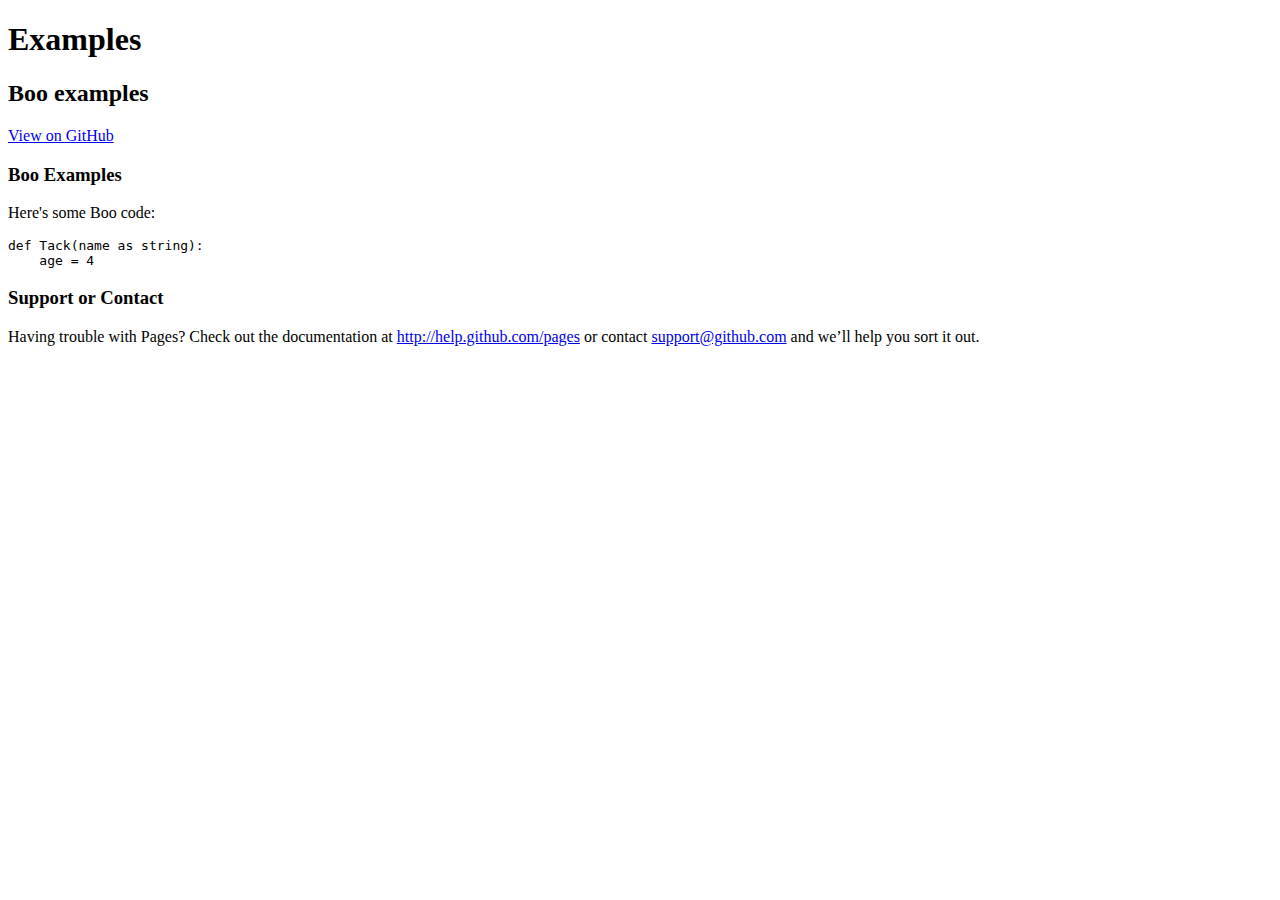
==== index.html @ eab3e67d "Replace master branch with page content via GitHub" ====
<!DOCTYPE html>
<html>
  <head>
    <meta charset='utf-8'>
    <meta http-equiv="X-UA-Compatible" content="chrome=1">

    <link rel="stylesheet" type="text/css" href="stylesheets/stylesheet.css" media="screen">
    <link rel="stylesheet" type="text/css" href="stylesheets/pygment_trac.css" media="screen">
    <link rel="stylesheet" type="text/css" href="stylesheets/print.css" media="print">

    <title>Examples by boo-language</title>
  </head>

  <body>

    <header>
      <div class="container">
        <h1>Examples</h1>
        <h2>Boo examples</h2>

        <section id="downloads">
          <a href="https://github.com/boo-language" class="btn btn-github"><span class="icon"></span>View on GitHub</a>
        </section>
      </div>
    </header>

    <div class="container">
      <section id="main_content">
        <h3>
<a name="boo-examples" class="anchor" href="#boo-examples"><span class="octicon octicon-link"></span></a>Boo Examples</h3>

<p>Here's some Boo code:</p>

<div class="highlight highlight-Boo"><pre><span class="k">def</span> <span class="nf">Tack</span><span class="p">(</span><span class="n">name</span> <span class="k">as</span> <span class="n">string</span><span class="p">):</span>
    <span class="n">age</span> <span class="o">=</span> <span class="mi">4</span>
</pre></div>

<h3>
<a name="support-or-contact" class="anchor" href="#support-or-contact"><span class="octicon octicon-link"></span></a>Support or Contact</h3>

<p>Having trouble with Pages? Check out the documentation at <a href="http://help.github.com/pages">http://help.github.com/pages</a> or contact <a href="mailto:support@github.com">support@github.com</a> and we’ll help you sort it out.</p>
      </section>
    </div>

    
  </body>
</html>
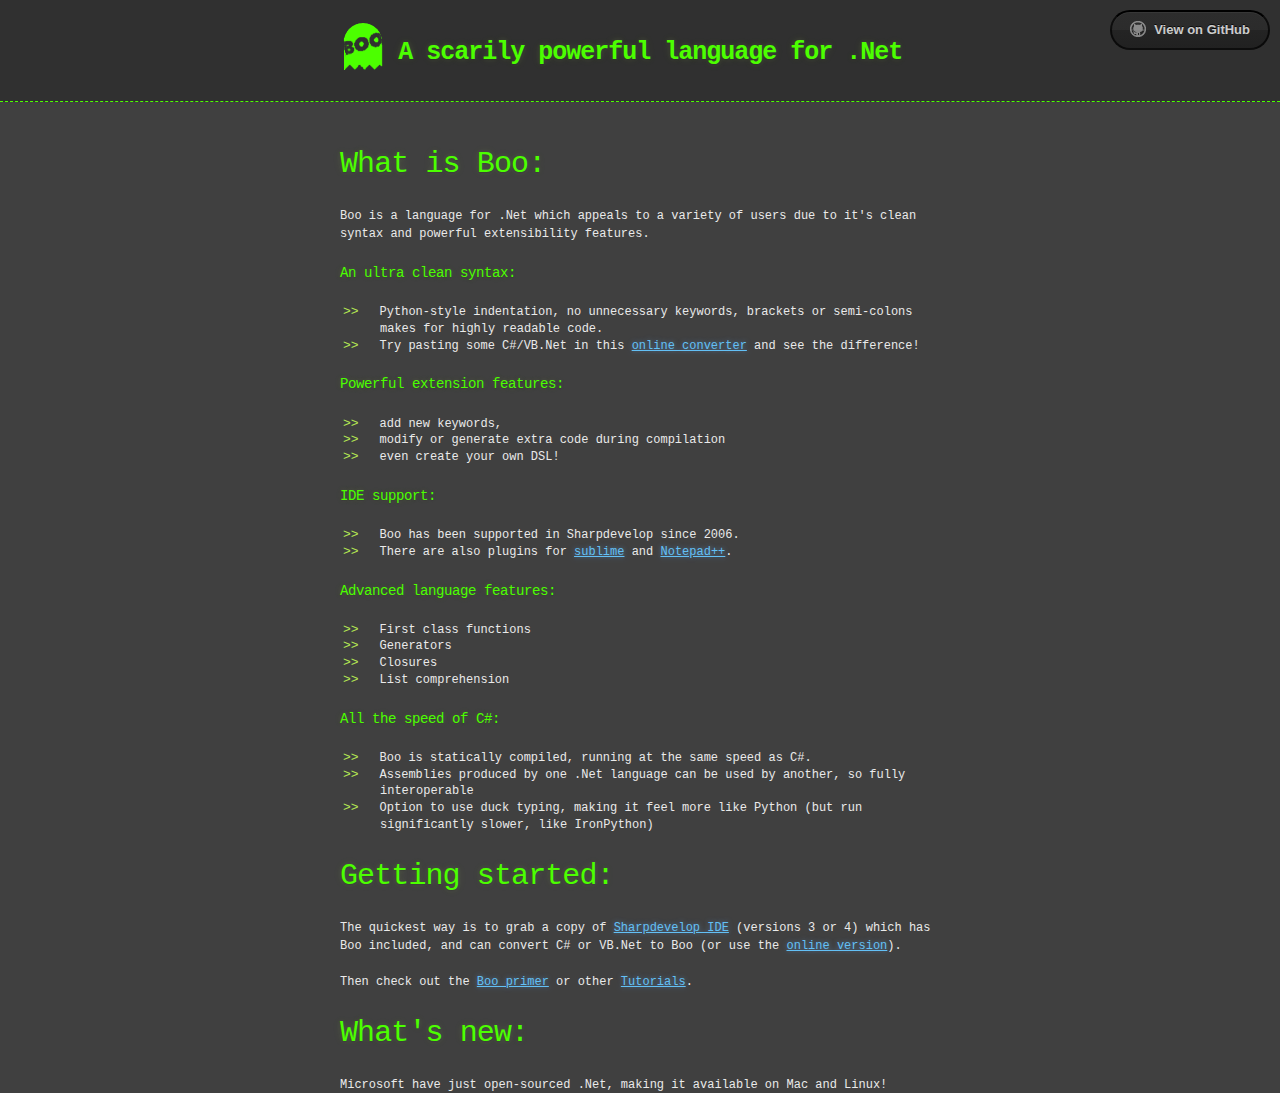
==== commit cd62d7c1: "Changes from Mynt." ====
--- a/index.html
+++ b/index.html
@@ -4,44 +4,76 @@
     <meta charset='utf-8'>
     <meta http-equiv="X-UA-Compatible" content="chrome=1">
 
-    <link rel="stylesheet" type="text/css" href="stylesheets/stylesheet.css" media="screen">
-    <link rel="stylesheet" type="text/css" href="stylesheets/pygment_trac.css" media="screen">
-    <link rel="stylesheet" type="text/css" href="stylesheets/print.css" media="print">
+    <link href="/assets/css/stylesheet.css" rel="stylesheet" media="screen">
+    <link href="/assets/css/pygments.css" rel="stylesheet" media="screen">
 
-    <title>Examples by boo-language</title>
+    <title>Boo programming language</title>
   </head>
 
   <body>
 
     <header>
       <div class="container">
-        <h1>Examples</h1>
-        <h2>Boo examples</h2>
-
-        <section id="downloads">
-          <a href="https://github.com/boo-language" class="btn btn-github"><span class="icon"></span>View on GitHub</a>
+        <img src="/assets/images/logo.png"/>
+        <h1>A scarily powerful language for .Net</h1>
+        <section id="githubLink">
+          <a href="https://github.com/bamboo/boo" class="btn btn-github"><span class="icon"></span>View on GitHub</a>
         </section>
       </div>
     </header>
 
     <div class="container">
-      <section id="main_content">
-        <h3>
-<a name="boo-examples" class="anchor" href="#boo-examples"><span class="octicon octicon-link"></span></a>Boo Examples</h3>
 
-<p>Here's some Boo code:</p>
+        
 
-<div class="highlight highlight-Boo"><pre><span class="k">def</span> <span class="nf">Tack</span><span class="p">(</span><span class="n">name</span> <span class="k">as</span> <span class="n">string</span><span class="p">):</span>
-    <span class="n">age</span> <span class="o">=</span> <span class="mi">4</span>
-</pre></div>
+<div class="homepage">
 
-<h3>
-<a name="support-or-contact" class="anchor" href="#support-or-contact"><span class="octicon octicon-link"></span></a>Support or Contact</h3>
+<h2>What is Boo:</h2>
 
-<p>Having trouble with Pages? Check out the documentation at <a href="http://help.github.com/pages">http://help.github.com/pages</a> or contact <a href="mailto:support@github.com">support@github.com</a> and we’ll help you sort it out.</p>
-      </section>
+Boo is a language for .Net which appeals to a variety of users due to it's clean syntax and powerful extensibility features.
+
+<h3>An ultra clean syntax:</h3>
+    <ul>
+        <li>Python-style indentation, no unnecessary keywords, brackets or semi-colons makes for highly readable code.
+        <li>Try pasting some C#/VB.Net in this <a href="http://codeconverter.sharpdevelop.net/SnippetConverter.aspx"> online converter</a> and see the difference!</li>
+    </ul>
+<h3>Powerful extension features:</h3>
+    <ul>
+        <li>add new keywords, </li>
+        <li>modify or generate extra code during compilation</li>
+        <li>even create your own DSL!</li>
+	</ul>
+<h3>IDE support:</h3>
+    <ul>
+        <li>Boo has been supported in Sharpdevelop since 2006.</li>
+        <li>There are also plugins for <a href="https://github.com/Shammah/boo-sublime">sublime</a> and <a href="https://groups.google.com/forum/#!topic/boolang/WUcSQOn0nEU">Notepad++</a>.</li>
+	</ul>
+</p>
+<h3>Advanced language features:</h3>
+    <ul>
+        <li>First class functions</li>
+        <li>Generators</li>
+        <li>Closures</li>
+        <li>List comprehension</li>
+	</ul>
+<h3>All the speed of C#:</h3>
+    <ul>
+        <li>Boo is statically compiled, running at the same speed as C#.</li>
+        <li>Assemblies produced by one .Net language can be used by another, so fully interoperable</li>
+        <li>Option to use duck typing, making it feel more like Python (but run significantly slower, like IronPython)</li>
+	</ul>
+	
+<h2>Getting started:</h2>
+	The quickest way is to grab a copy of <a href="http://www.icsharpcode.net/opensource/sd/">Sharpdevelop IDE</a> (versions 3 or 4) which has Boo included, 
+    and can convert C# or VB.Net to Boo (or use the <a href="http://codeconverter.sharpdevelop.net/SnippetConverter.aspx"> online version</a>).<br/><br/>
+	Then check out the <a href="https://github.com/bamboo/boo/wiki/Boo-Primer">Boo primer</a> or other <a href="https://github.com/bamboo/boo/wiki/Tutorials">Tutorials</a>.
+	
+<h2>What's new:</h2>
+	Microsoft have just open-sourced .Net, making it available on Mac and Linux!
+
+</div><!--homepage-->
+
+
     </div>
-
-    
   </body>
 </html>--- a/assets/css/stylesheet.css
+++ b/assets/css/stylesheet.css
@@ -0,0 +1,272 @@
+body {
+  margin: 0;
+  padding: 0;
+  background: #404040;
+  color: #eaeaea;
+  font-size: 12px;
+  line-height: 1.5;
+  font-family: Monaco, "Bitstream Vera Sans Mono", "Lucida Console", Terminal, monospace;
+}
+
+/* General & 'Reset' Stuff */
+
+.container {
+  width: 90%;
+  max-width: 600px;
+  margin: 0 auto;
+}
+
+section {
+  display: block;
+  margin: 0 0 20px 0;
+}
+
+h1, h2, h3, h4, h5, h6 {
+  margin: 0 0 20px;
+}
+
+li {
+  line-height: 1.4 ;
+}
+
+/* Header, <header>
+   header   - container
+   h1       - project name
+   h2       - project description
+*/
+
+header {
+  background: #303030;
+  width: 100%;
+  border-bottom: 1px dashed #4CFF00;
+  padding: 20px 0;
+  margin: 0 0 40px 0;
+}
+
+header h1 {
+  font-size: 25px;
+  display:inline-block;
+  margin: 14px 0 0 0;
+  font-weight: bold;
+  font-family: Monaco, "Bitstream Vera Sans Mono", "Lucida Console", Terminal, monospace;
+  color: #4CFF00;
+  text-shadow: 0 1px 1px rgba(0, 0, 0, 0.1),
+               0 0 5px rgba(181, 232, 83, 0.1),
+               0 0 10px rgba(181, 232, 83, 0.1);
+  letter-spacing: -1px;
+  -webkit-font-smoothing: antialiased;
+  vertical-align: top;
+}
+
+
+header h2 {
+  font-size: 18px;
+  font-weight: 300;
+  color: #666;
+}
+
+#githubLink{
+    position:absolute;
+    top:10px;
+    right:10px;
+}
+
+#logo{
+    position:absolute;
+    top:10px;
+    left:10px;
+}
+
+#downloads .btn {
+  display: inline-block;
+  text-align: center;
+  margin: 0;
+}
+
+/* Main Content
+*/
+
+#main_content {
+  width: 100%;
+  -webkit-font-smoothing: antialiased;
+}
+section img {
+  max-width: 100%
+}
+
+h1, h2, h3, h4, h5, h6 {
+  font-weight: normal;
+  font-family: Monaco, "Bitstream Vera Sans Mono", "Lucida Console", Terminal, monospace;
+  color: #4CFF00;
+  letter-spacing: -0.03em;
+  text-shadow: 0 1px 1px rgba(0, 0, 0, 0.1),
+               0 0 5px rgba(181, 232, 83, 0.1),
+               0 0 10px rgba(181, 232, 83, 0.1);
+}
+
+#main_content h1 {
+  font-size: 30px;
+}
+
+#main_content h2 {
+  font-size: 24px;
+}
+
+#main_content h3 {
+  font-size: 18px;
+}
+
+#main_content h4 {
+  font-size: 14px;
+}
+
+#main_content h5 {
+  font-size: 12px;
+  text-transform: uppercase;
+  margin: 0 0 5px 0;
+}
+
+#main_content h6 {
+  font-size: 12px;
+  text-transform: uppercase;
+  color: #999;
+  margin: 0 0 5px 0;
+}
+
+dt {
+  font-style: italic;
+  font-weight: bold;
+}
+
+ul li {
+  list-style: none;
+}
+
+ul li:before {
+  content: ">>";
+  font-family: Monaco, "Bitstream Vera Sans Mono", "Lucida Console", Terminal, monospace;
+  font-size: 13px;
+  color: #b5e853;
+  margin-left: -37px;
+  margin-right: 21px;
+  line-height: 16px;
+}
+
+blockquote {
+  color: #aaa;
+  padding-left: 10px;
+  border-left: 1px dotted #666;
+}
+
+pre {
+  background: rgba(0, 0, 0, 0.9);
+  border: 1px solid rgba(255, 255, 255, 0.15);
+  padding: 10px;
+  font-size: 14px;
+  color: #b5e853;
+  border-radius: 2px;
+  -moz-border-radius: 2px;
+  -webkit-border-radius: 2px;
+  text-wrap: normal;
+  overflow: auto;
+  overflow-y: hidden;
+}
+
+table {
+  width: 100%;
+  margin: 0 0 20px 0;
+}
+
+th {
+  text-align: left;
+  border-bottom: 1px dashed #b5e853;
+  padding: 5px 10px;
+}
+
+td {
+  padding: 5px 10px;
+}
+
+hr {
+  height: 0;
+  border: 0;
+  border-bottom: 1px dashed #b5e853;
+  color: #b5e853;
+}
+
+/* Buttons
+*/
+
+.btn {
+  display: inline-block;
+  background: -webkit-linear-gradient(top, rgba(40, 40, 40, 0.3), rgba(35, 35, 35, 0.3) 50%, rgba(10, 10, 10, 0.3) 50%, rgba(0, 0, 0, 0.3));
+  padding: 8px 18px;
+  border-radius: 50px;
+  border: 2px solid rgba(0, 0, 0, 0.7);
+  border-bottom: 2px solid rgba(0, 0, 0, 0.7);
+  border-top: 2px solid rgba(0, 0, 0, 1);
+  color: rgba(255, 255, 255, 0.8);
+  font-family: Helvetica, Arial, sans-serif;
+  font-weight: bold;
+  font-size: 13px;
+  text-decoration: none;
+  text-shadow: 0 -1px 0 rgba(0, 0, 0, 0.75);
+  box-shadow: inset 0 1px 0 rgba(255, 255, 255, 0.05);
+}
+
+.btn:hover {
+  background: -webkit-linear-gradient(top, rgba(40, 40, 40, 0.6), rgba(35, 35, 35, 0.6) 50%, rgba(10, 10, 10, 0.8) 50%, rgba(0, 0, 0, 0.8));
+}
+
+.btn .icon {
+  display: inline-block;
+  width: 16px;
+  height: 16px;
+  margin: 1px 8px 0 0;
+  float: left;
+}
+
+.btn-github .icon {
+  opacity: 0.6;
+  background: url("../images/blacktocat.png") 0 0 no-repeat;
+}
+
+/* Links
+   a, a:hover, a:visited
+*/
+
+a {
+  color: #63c0f5;
+  text-shadow: 0 0 5px rgba(104, 182, 255, 0.5);
+}
+
+/* Clearfix */
+
+.cf:before, .cf:after {
+  content:"";
+  display:table;
+}
+
+.cf:after {
+  clear:both;
+}
+
+.cf {
+  zoom:1;
+}
+
+/* Home page */
+
+.homepage h1{
+    font-size: 35px;
+    margin-top:20px;
+}
+
+.homepage h2{
+    font-size: 30px;
+    margin-top:20px;
+}
+
+.homepage h3{
+    margin-top: 20px;
+}--- a/assets/css/pygments.css
+++ b/assets/css/pygments.css
@@ -0,0 +1,60 @@
+.highlight { color: #F8F8F2; }
+.highlight .bp { color: #F8F8F2; }
+.highlight .c { color: #75715E; }
+.highlight .c1 { color: #75715E; }
+.highlight .cm { color: #75715E; }
+.highlight .cp { color: #75715E; }
+.highlight .cs { color: #75715E; }
+.highlight .err { color: #960050; background-color: #1E0010; }
+.highlight .ge { font-style: italic; }
+.highlight .gs { font-weight: bold; }
+.highlight .hll { background-color: #49483E; }
+.highlight .il { color: #AE81FF; }
+.highlight .k { color: #66D9EF; }
+.highlight .kc { color: #66D9EF; }
+.highlight .kd { color: #66D9EF; }
+.highlight .kn { color: #F92672; }
+.highlight .kp { color: #66D9EF; }
+.highlight .kr { color: #66D9EF; }
+.highlight .kt { color: #66D9EF; }
+.highlight .l { color: #AE81FF; }
+.highlight .ld { color: #E6DB74; }
+.highlight .m { color: #AE81FF; }
+.highlight .mf { color: #AE81FF; }
+.highlight .mh { color: #AE81FF; }
+.highlight .mi { color: #AE81FF; }
+.highlight .mo { color: #AE81FF; }
+.highlight .n { color: #F8F8F2; }
+.highlight .na { color: #A6E22E; }
+.highlight .nb { color: #F8F8F2; }
+.highlight .nc { color: #A6E22E; }
+.highlight .nd { color: #A6E22E; }
+.highlight .ne { color: #A6E22E; }
+.highlight .nf { color: #A6E22E; }
+.highlight .ni { color: #F8F8F2; }
+.highlight .nl { color: #F8F8F2; }
+.highlight .nn { color: #F8F8F2; }
+.highlight .no { color: #66D9EF; }
+.highlight .nt { color: #F92672; }
+.highlight .nv { color: #F8F8F2; }
+.highlight .nx { color: #A6E22E; }
+.highlight .o { color: #F92672; }
+.highlight .ow { color: #F92672; }
+.highlight .p { color: #F8F8F2; }
+.highlight .py { color: #F8F8F2; }
+.highlight .s { color: #E6DB74; }
+.highlight .s1 { color: #E6DB74; }
+.highlight .s2 { color: #E6DB74; }
+.highlight .sb { color: #E6DB74; }
+.highlight .sc { color: #E6DB74; }
+.highlight .sd { color: #E6DB74; }
+.highlight .se { color: #AE81FF; }
+.highlight .sh { color: #E6DB74; }
+.highlight .si { color: #E6DB74; }
+.highlight .sr { color: #E6DB74; }
+.highlight .ss { color: #E6DB74; }
+.highlight .sx { color: #E6DB74; }
+.highlight .vc { color: #F8F8F2; }
+.highlight .vg { color: #F8F8F2; }
+.highlight .vi { color: #F8F8F2; }
+.highlight .w { color: #F8F8F2; }
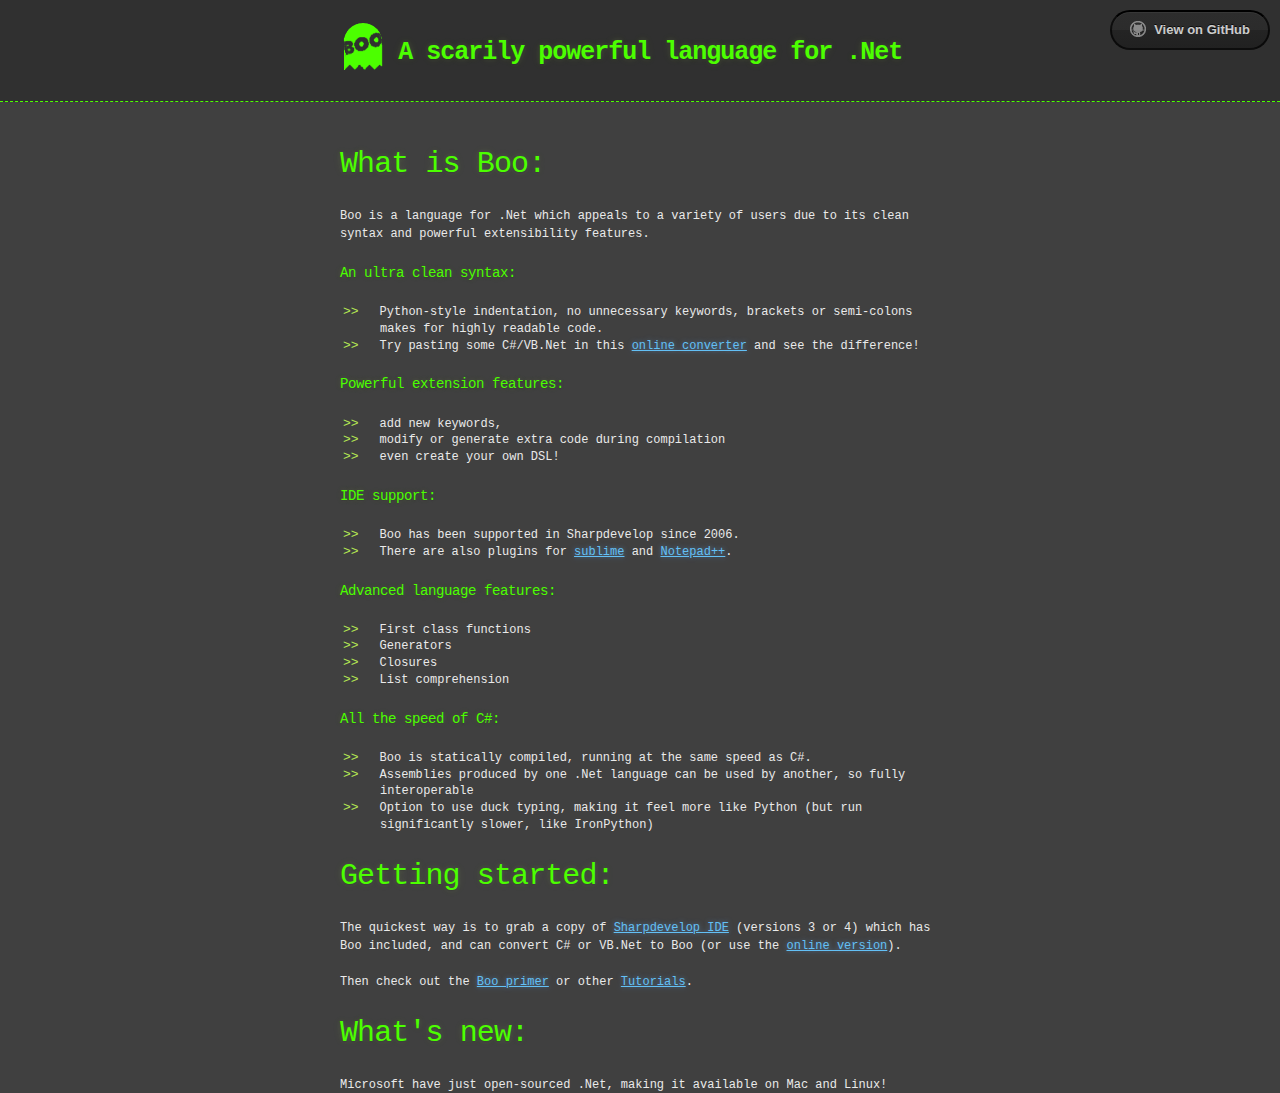
==== commit 09736b2e: "More mobile friendly!" ====
--- a/index.html
+++ b/index.html
@@ -2,10 +2,11 @@
 <html>
   <head>
     <meta charset='utf-8'>
+    <meta name="viewport" content="width=device-width, initial-scale=1.0">
     <meta http-equiv="X-UA-Compatible" content="chrome=1">
 
-    <link href="/assets/css/stylesheet.css" rel="stylesheet" media="screen">
-    <link href="/assets/css/pygments.css" rel="stylesheet" media="screen">
+    <link href="assets/css/stylesheet.css" rel="stylesheet" media="screen">
+    <link href="assets/css/pygments.css" rel="stylesheet" media="screen">
 
     <title>Boo programming language</title>
   </head>
@@ -14,7 +15,7 @@
 
     <header>
       <div class="container">
-        <img src="/assets/images/logo.png"/>
+        <img src="assets/images/logo.png"/>
         <h1>A scarily powerful language for .Net</h1>
         <section id="githubLink">
           <a href="https://github.com/bamboo/boo" class="btn btn-github"><span class="icon"></span>View on GitHub</a>
@@ -30,7 +31,7 @@
 
 <h2>What is Boo:</h2>
 
-Boo is a language for .Net which appeals to a variety of users due to it's clean syntax and powerful extensibility features.
+Boo is a language for .Net which appeals to a variety of users due to its clean syntax and powerful extensibility features.
 
 <h3>An ultra clean syntax:</h3>
     <ul>
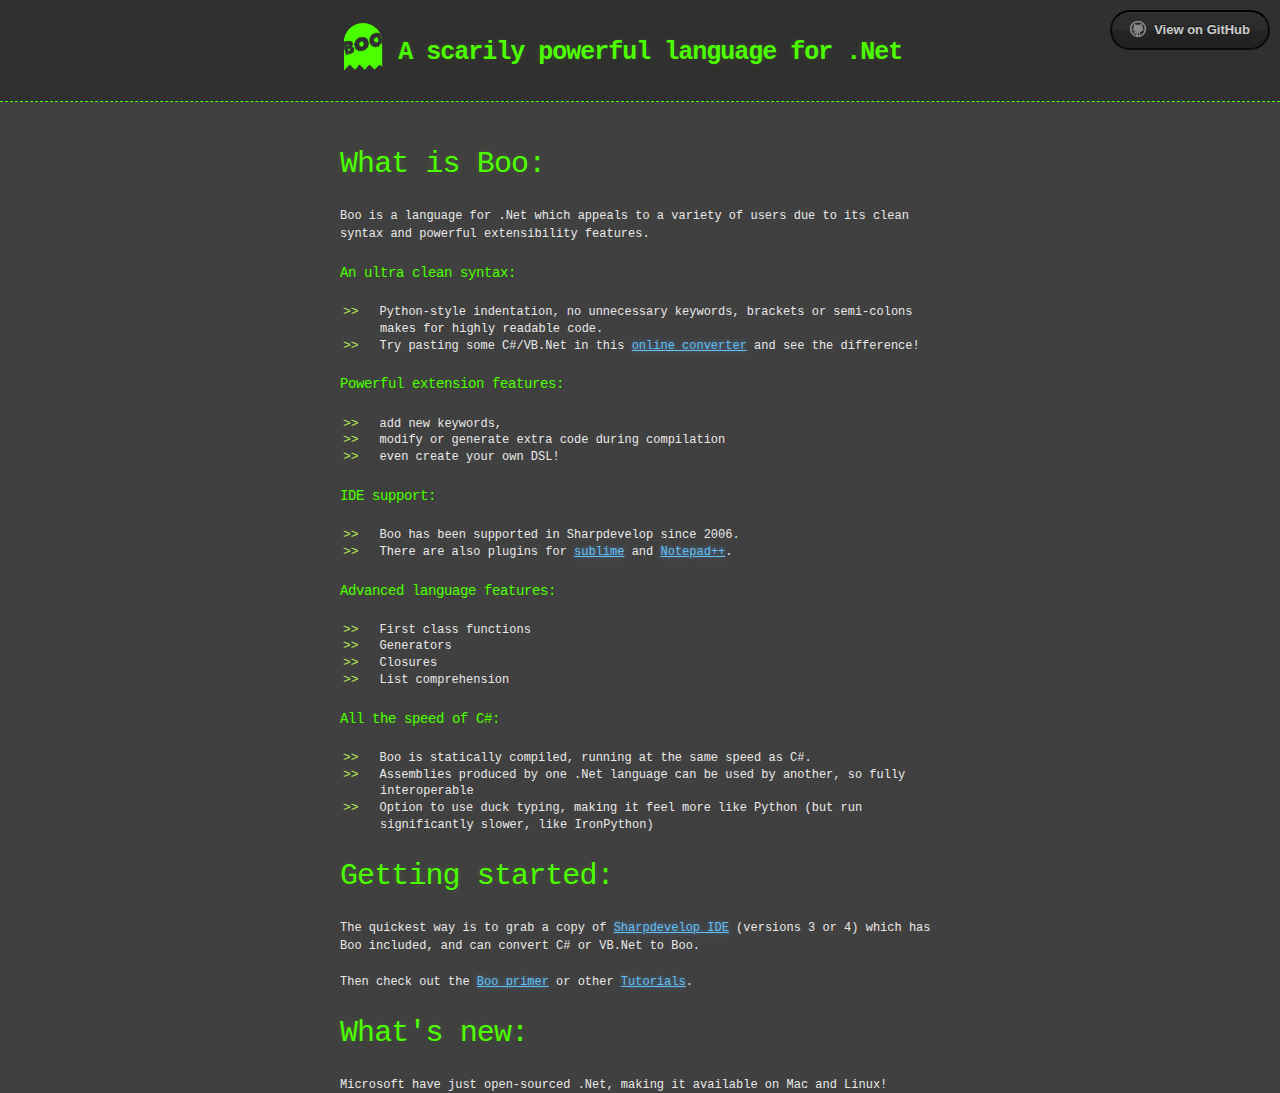
==== commit e63eb0e7: "remove bad link" ====
--- a/index.html
+++ b/index.html
@@ -18,7 +18,7 @@
         <img src="assets/images/logo.png"/>
         <h1>A scarily powerful language for .Net</h1>
         <section id="githubLink">
-          <a href="https://github.com/bamboo/boo" class="btn btn-github"><span class="icon"></span>View on GitHub</a>
+          <a href="https://github.com/boo-lang/boo" class="btn btn-github"><span class="icon"></span>View on GitHub</a>
         </section>
       </div>
     </header>
@@ -66,8 +66,8 @@
 	
 <h2>Getting started:</h2>
 	The quickest way is to grab a copy of <a href="http://www.icsharpcode.net/opensource/sd/">Sharpdevelop IDE</a> (versions 3 or 4) which has Boo included, 
-    and can convert C# or VB.Net to Boo (or use the <a href="http://codeconverter.sharpdevelop.net/SnippetConverter.aspx"> online version</a>).<br/><br/>
-	Then check out the <a href="https://github.com/bamboo/boo/wiki/Boo-Primer">Boo primer</a> or other <a href="https://github.com/bamboo/boo/wiki/Tutorials">Tutorials</a>.
+    and can convert C# or VB.Net to Boo.<br/><br/>
+	Then check out the <a href="https://github.com/boo-lang/boo/wiki/Boo-Primer">Boo primer</a> or other <a href="https://github.com/boo-lang/boo/wiki/Tutorials">Tutorials</a>.
 	
 <h2>What's new:</h2>
 	Microsoft have just open-sourced .Net, making it available on Mac and Linux!
@@ -77,4 +77,4 @@
 
     </div>
   </body>
-</html>+</html>
